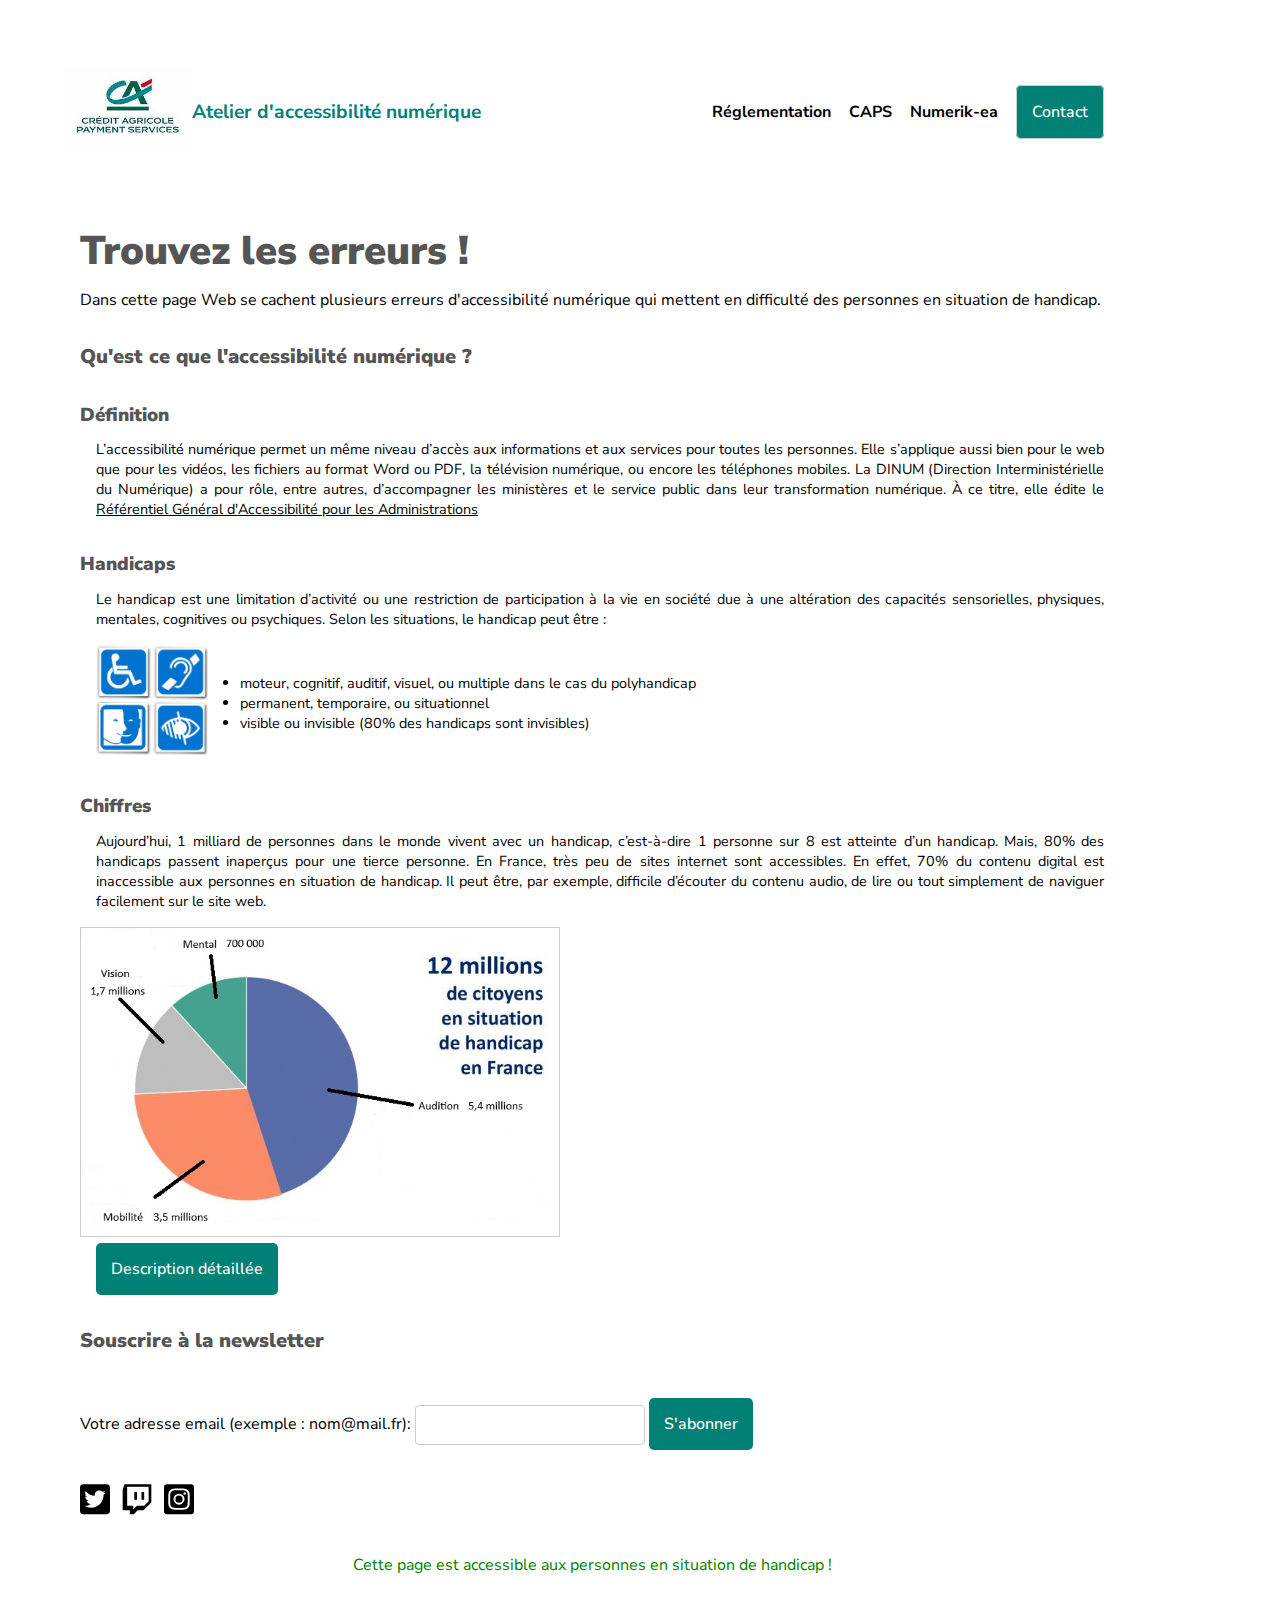
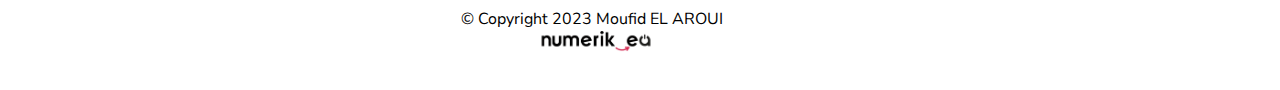
==== AccessiblePage.html @ 07b64322 "test page" ====
<!DOCTYPE html>
<html lang="fr">

<head>
    <meta charset="UTF-8">
    <meta http-equiv="X-UA-Compatible" content="IE=edge">
    <meta name="viewport" content="width=device-width, initial-scale=1.0">

    <!-- **********CSS*********** -->
    <link rel="stylesheet" href="./assets/css/style.css ">

    <title>Accueil - Crédit agricole service paiement atelier d'accessibilité numérique</title>
</head>


<!-- ***********BODY*********** -->

<body>
    <!-- ***********HEADER********** -->
    <header class="header" role="banner">
        <div class="header-logo">
            <a href="index.html"><img class="icon" src="./assets/img/téléchargement.jpeg"
                    alt="Accueil Crédit agricole payement services">
                <div class="club-name club-nameC">Atelier d'accessibilité numérique</div>
            </a>

        </div>
        <nav class="nav" role="navigation">
            <ul class="ul">
                <li><a href="#">Réglementation</a></li>
                <li><a href="#">CAPS</a></li>
                <li><a href="#">Numerik-ea</a></li>
                <li><a href="#">Contact</a></li>
            </ul>
        </nav>
        <div id="mobile-nav-btn" class="mobile-nav-btn" role="button">
            <img src="https://upload.wikimedia.org/wikipedia/commons/b/b2/Hamburger_icon.svg" alt="">
        </div>
    </header>

    <div id="mobile-nav">
        <nav class="nav" role="navigation">
            <ul class="ul Cul">
                <li><a href="#">Réglementation</a></li>
                <li><a href="#">CAPS</a></li>
                <li><a href="#">Numerik-ea</a></li>
                <li><a href="#">Contact</a></li>
            </ul>
        </nav>
    </div>

    <main class="main" role="main">
        <div class="home">
            <div class="section">
                <h1 class="h1">Trouvez les erreurs !</h1>
                <p>Dans cette page Web se cachent plusieurs erreurs d'accessibilité numérique qui mettent en difficulté
                    des personnes en situation de handicap.</p>
                <h2 class="h2">Qu'est ce que l'accessibilité numérique ?</h2>
                <h3 class="h3">Définition</h3>
                <p class="bullet Cbullet">L’accessibilité numérique permet un même niveau d’accès aux informations et
                    aux
                    services pour toutes les personnes. Elle s’applique aussi bien pour le web que pour les vidéos, les
                    fichiers au format Word ou PDF, la télévision numérique, ou encore les téléphones mobiles. La DINUM
                    (Direction Interministérielle du Numérique) a pour rôle, entre autres, d’accompagner les ministères
                    et le service public dans leur transformation numérique. À ce titre, elle édite le <a class="Clink"
                        href="https://accessibilite.numerique.gouv.fr/">Référentiel Général d'Accessibilité pour les
                        Administrations</a></p>
                <h3 class="h3">Handicaps</h3>
                <p class="bullet Cbullet">Le handicap est une limitation d’activité ou une restriction de participation
                    à la vie
                    en société due à une altération des capacités sensorielles, physiques, mentales, cognitives ou
                    psychiques. Selon les situations, le handicap peut être :</p>
                <div class="imgdeco">
                    <div class="deco"><img src="./assets/img/handicap-1173331_1280.jpg" alt=""></div>
                    <ul class="ul2 Cul2">
                        <li>moteur, cognitif, auditif, visuel, ou multiple dans le cas du polyhandicap</li>
                        <li>permanent, temporaire, ou situationnel</li>
                        <li>visible ou invisible (80% des handicaps sont invisibles)</li>
                    </ul>
                </div>
                <h3 class="h3">Chiffres</h3>
                <p class="bullet Cbullet">Aujourd’hui, 1 milliard de personnes dans le monde vivent avec un handicap,
                    c’est-à-dire 1 personne sur 8 est atteinte d’un handicap. Mais, 80% des handicaps passent inaperçus
                    pour une tierce personne.
                    En France, très peu de sites internet sont accessibles. En effet, 70% du contenu digital est
                    inaccessible aux personnes en situation de handicap. Il peut être, par exemple, difficile d’écouter
                    du contenu audio, de lire ou tout simplement de naviguer facilement sur le site web. </p>
                <div class="stats Cstats">
                    <div class="img">
                        <img src="./assets/img/1637050311523_C.jpg"
                            alt="Infographie sur le handicap en France disponible en description détaillé">
                    </div>
                    <div class="disclosure">
                        <button id="toggleButton" aria-expanded="false">Description détaillée <span class="sr-only">de
                                la répartition du nombre de personnes en situation de handicap.</span></button>
                        <div id="content">
                            <p>En France, on compte 12 millions de citoyen en situation de handicap.</p>
                            <p>Les principaux handicaps sont :</p>
                            <ul>
                                <li>Les déficiences motrices représentent 3,5 millions de personnes</li>
                                <li>Les déficiences auditives représentent 5,4 millions de personnes</li>
                                <li>Les déficiences visuelles représentent 1,7 millions de personnes</li>
                                <li>Les déficiences mentales représentent 700 000 personnes</li>
                            </ul>
                        </div>
                    </div>
                </div>
                <h2 class="h2">Souscrire à la newsletter</h2>

                <form>
                    <div class="form-group Cform-group">
                        <label class="label" for="xxx">Votre adresse email (exemple : nom@mail.fr): </label>
                        <input type="email" id="xxx">
                        <button type="submit">S'abonner</button>
                    </div>
                </form>

                <div class="social Csocial">
                    <ul class="ul">
                        <li><a href="#"><svg role="img" aria-label="Visitez notre page Twitter"
                                    xmlns="http://www.w3.org/2000/svg" viewBox="0 0 448 512">
                                    <path
                                        d="M400 32H48C21.5 32 0 53.5 0 80v352c0 26.5 21.5 48 48 48h352c26.5 0 48-21.5 48-48V80c0-26.5-21.5-48-48-48zm-48.9 158.8c.2 2.8.2 5.7.2 8.5 0 86.7-66 186.6-186.6 186.6-37.2 0-71.7-10.8-100.7-29.4 5.3.6 10.4.8 15.8.8 30.7 0 58.9-10.4 81.4-28-28.8-.6-53-19.5-61.3-45.5 10.1 1.5 19.2 1.5 29.6-1.2-30-6.1-52.5-32.5-52.5-64.4v-.8c8.7 4.9 18.9 7.9 29.6 8.3a65.447 65.447 0 0 1-29.2-54.6c0-12.2 3.2-23.4 8.9-33.1 32.3 39.8 80.8 65.8 135.2 68.6-9.3-44.5 24-80.6 64-80.6 18.9 0 35.9 7.9 47.9 20.7 14.8-2.8 29-8.3 41.6-15.8-4.9 15.2-15.2 28-28.8 36.1 13.2-1.4 26-5.1 37.8-10.2-8.9 13.1-20.1 24.7-32.9 34z" />
                                </svg></a></li>

                        <li><a href="#"><svg role="img" aria-label="Visitez notre page Discord"
                                    xmlns="http://www.w3.org/2000/svg" viewBox="0 0 448 512">
                                    <path
                                        d="M40.1 32L10 108.9v314.3h107V480h60.2l56.8-56.8h87l117-117V32H40.1zm357.8 254.1L331 353H224l-56.8 56.8V353H76.9V72.1h321v214zM331 149v116.9h-40.1V149H331zm-107 0v116.9h-40.1V149H224z" />
                                </svg>
                            </a></li>
                        <li><a href="#"><svg role="img" aria-label="Visitez notre page Instagram"
                                    xmlns="http://www.w3.org/2000/svg" data-prefix="fab" data-icon="instagram-square"
                                    class="svg-inline--fa fa-instagram-square fa-w-14" viewBox="0 0 448 512">
                                    <path
                                        d="M224,202.66A53.34,53.34,0,1,0,277.36,256,53.38,53.38,0,0,0,224,202.66Zm124.71-41a54,54,0,0,0-30.41-30.41c-21-8.29-71-6.43-94.3-6.43s-73.25-1.93-94.31,6.43a54,54,0,0,0-30.41,30.41c-8.28,21-6.43,71.05-6.43,94.33S91,329.26,99.32,350.33a54,54,0,0,0,30.41,30.41c21,8.29,71,6.43,94.31,6.43s73.24,1.93,94.3-6.43a54,54,0,0,0,30.41-30.41c8.35-21,6.43-71.05,6.43-94.33S357.1,182.74,348.75,161.67ZM224,338a82,82,0,1,1,82-82A81.9,81.9,0,0,1,224,338Zm85.38-148.3a19.14,19.14,0,1,1,19.13-19.14A19.1,19.1,0,0,1,309.42,189.74ZM400,32H48A48,48,0,0,0,0,80V432a48,48,0,0,0,48,48H400a48,48,0,0,0,48-48V80A48,48,0,0,0,400,32ZM382.88,322c-1.29,25.63-7.14,48.34-25.85,67s-41.4,24.63-67,25.85c-26.41,1.49-105.59,1.49-132,0-25.63-1.29-48.26-7.15-67-25.85s-24.63-41.42-25.85-67c-1.49-26.42-1.49-105.61,0-132,1.29-25.63,7.07-48.34,25.85-67s41.47-24.56,67-25.78c26.41-1.49,105.59-1.49,132,0,25.63,1.29,48.33,7.15,67,25.85s24.63,41.42,25.85,67.05C384.37,216.44,384.37,295.56,382.88,322Z" />
                                </svg></a></li>
                    </ul>
                </div>
            </div>
        </div>
    </main>
    <footer class="footer" role="contentinfo">
        <span class="fly Cfly">
            Cette page est accessible aux personnes en situation de handicap !</span><br>

        <div>
            <div class="copyright Ccopyright">© Copyright 2023 Moufid EL AROUI <br><img src="./assets/img/téléchargement.png"
                    alt=""></div>
        </div>
    </footer>

    <!-- **********JAVASCRIPT*********** -->
    <script src="./assets/js/main.js"></script>
</body>

</html>
---- assets/css/style.css ----
@import url("https://fonts.googleapis.com/css2?family=Nunito+Sans:wght@200;300;400;600;700;800&display=swap");
* {
  margin: 0;
  padding: 0;
  font-family: "Nunito Sans", sans-serif;
  box-sizing: border-box;
}

body {
  background-color: #ffffff;
  width: 90%;
  margin: 1rem 2rem 2rem 1rem;
}
body .sr-only {
  border: 0 !important;
  clip: rect(1px, 1px, 1px, 1px) !important;
  -webkit-clip-path: inset(50%) !important;
          clip-path: inset(50%) !important;
  height: 1px !important;
  overflow: hidden !important;
  padding: 0 !important;
  position: absolute !important;
  width: 1px !important;
  white-space: nowrap !important;
}
body .header {
  display: flex;
  justify-content: space-between;
  align-items: center;
  padding-top: 2rem;
}
body .header .nav {
  display: none;
}
body .header .header-logo {
  margin-left: -1rem;
}
body .header .header-logo .icon {
  max-width: 8rem;
  max-height: 8rem;
}
body .header .header-logo a {
  text-decoration: none;
  display: flex;
  align-items: center;
}
body .header .club-name {
  font-size: 1.2rem;
  font-weight: 700;
  color: #01aa9d;
}
body .header .club-nameC {
  color: #018076;
}
body #mobile-nav {
  background-color: #018076;
  margin: Opx auto;
  display: none;
}
body #mobile-nav .nav {
  width: 100%;
  padding: 20px 0px;
}
body #mobile-nav .nav .ul {
  list-style-type: none;
  display: flex;
  flex-direction: column;
  align-items: flex-start;
  justify-content: center;
  row-gap: 5px;
}
body #mobile-nav .nav .ul li {
  width: 100%;
  padding: 10px;
}
body #mobile-nav .nav .ul li a {
  display: block;
  text-decoration: none;
  color: #fff;
  font-weight: 700;
  text-align: center;
}
body #mobile-nav .nav .ul li a:hover {
  color: black;
}
body #mobile-nav.active {
  display: block;
}
body .mobile-nav-btn {
  cursor: pointer;
}
body .home .section {
  margin-top: 3rem;
}
body .home .section p.bullet {
  margin-top: 0.7rem;
  margin-left: 1rem;
  color: #7c7c7c;
  text-align: justify;
  font-size: 0.9rem;
}
body .home .section p.bullet a {
  color: #7c7c7c;
  text-decoration: none;
  outline: none;
}
body .home .section p.bullet .Clink {
  text-decoration: underline;
}
body .home .section p.Cbullet {
  color: black;
}
body .home .section p.Cbullet a {
  color: black;
}
body .home .section .imgdeco {
  margin-top: 1rem;
  display: flex;
  align-items: center;
  margin-left: 1rem;
}
body .home .section .imgdeco img {
  max-width: 7rem;
}
body .home .section .ul2 {
  margin-left: 2rem;
  font-size: 0.9rem;
  color: #7c7c7c;
}
body .home .section .Cul2 {
  color: black;
}
body .home .h1 {
  font-size: 40px;
  color: #555555;
  font-weight: 900;
  margin-bottom: 0.7rem;
}
body .home .h2 {
  font-size: 20px;
  color: #555555;
  font-weight: 900;
  margin-top: 2rem;
}
body .home .h3 {
  margin-top: 2rem;
  font-weight: 900;
  color: #555555;
}
body .home .stats img {
  width: 100%;
  margin-top: 1rem;
  border: 1px solid #cccccc;
}
body .home .stats .disclosure #toggleButton {
  background: #018076;
  color: #ffffff;
  padding: 15px;
  border: 0;
  border-radius: 5px;
  font-weight: 500;
  font-size: 1rem;
  margin-left: 1rem;
}
body .home .stats .disclosure #content {
  display: none;
  margin-top: 1rem;
  padding-left: 2rem;
  font-size: 0.9rem;
}
body .home .stats .disclosure #content ul {
  margin-left: 3rem;
  margin-top: 0.5rem;
}
body .home form .form-group {
  margin-top: 2rem;
}
body .home form .form-group .label {
  color: black;
}
body .home form .form-group input {
  background: #ffffff;
  padding: 10px 15px;
  width: 230px;
  border: 1px solid #cccccc;
  border-radius: 4px;
  margin-top: 0.75rem;
}
body .home form .form-group button {
  background: #01aa9d;
  color: #ffffff;
  padding: 15px;
  border: 0;
  border-radius: 5px;
  font-weight: 500;
  font-size: 1rem;
  margin-top: 0.75rem;
}
body .home form .Cform-group button {
  background: #018076;
}
body .home .social {
  margin-top: 2rem;
  display: flex;
  flex-direction: column;
  row-gap: 15px;
}
body .home .social .ul {
  list-style-type: none;
  display: flex;
  -moz-column-gap: 12px;
       column-gap: 12px;
  justify-content: left;
}
body .home .social .ul li a svg {
  width: 30px;
  fill: #dedfe7;
}
body .home .Csocial .ul li a svg {
  fill: black;
}
body .footer {
  text-align: center;
  margin-top: 2rem;
}
body .footer .fly {
  animation: 2s anim-lineUp ease-out infinite;
  color: #e27474;
}
body .footer .Cfly {
  animation: 0s;
  color: green;
}
body .footer .copyright {
  margin-right: auto;
  margin-left: auto;
  margin-top: 2rem;
  color: #7c7c7c;
}
body .footer .copyright img {
  max-width: 8rem;
  padding-left: 0.5rem;
  vertical-align: center;
}
body .footer .Ccopyright {
  color: black;
}
@keyframes anim-lineUp {
  0% {
    opacity: 0;
    transform: translateY(80%);
  }
  20% {
    opacity: 0;
  }
  50% {
    opacity: 1;
    transform: translateY(0%);
  }
  100% {
    opacity: 1;
    transform: translateY(0%);
  }
}

@media only screen and (min-width: 767px) {
  body {
    padding-left: 2rem;
    padding-right: 2rem;
  }
  body .header .nav {
    display: block;
  }
  body .header .nav .ul {
    list-style-type: none;
    display: flex;
    align-items: center;
    -moz-column-gap: 18px;
         column-gap: 18px;
  }
  body .header .nav .ul li a {
    text-decoration: none;
    color: black;
    font-weight: 700;
  }
  body .header .nav .ul li:last-of-type a {
    background: #018076;
    color: #ffffff;
    padding: 15px;
    border: 1px solid #cccccc;
    border-radius: 5px;
    font-weight: 500;
    font-size: 1rem;
  }
  body .home .section .stats img {
    max-width: 30rem;
  }
  body .mobile-nav-btn {
    display: none;
  }
}
@media only screen and (min-width: 1024px) {
  body {
    padding-left: 4rem;
    padding-right: 4rem;
  }
}/*# sourceMappingURL=style.css.map */
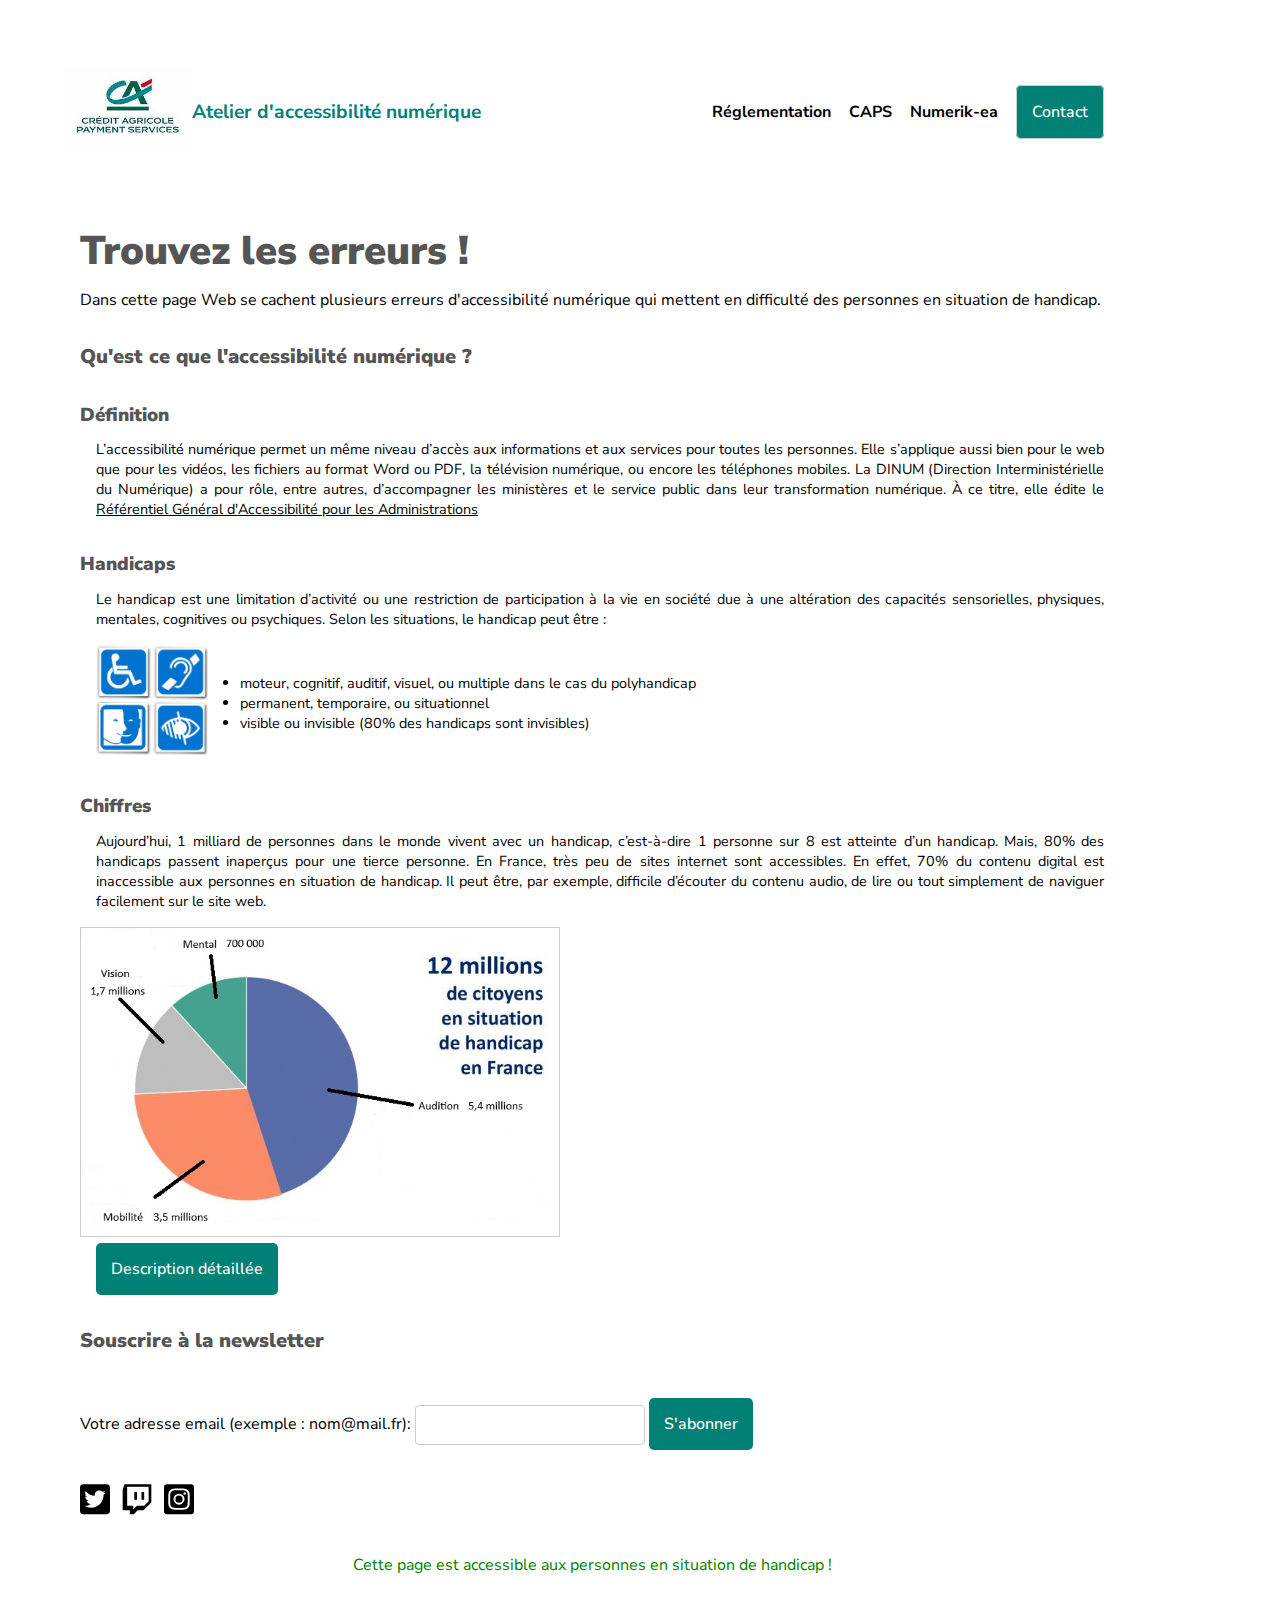
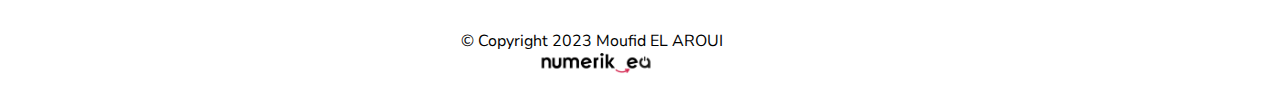
==== commit 3ddc602e: "span et div" ====
--- a/AccessiblePage.html
+++ b/AccessiblePage.html
@@ -91,7 +91,7 @@
                             alt="Infographie sur le handicap en France disponible en description détaillé">
                     </div>
                     <div class="disclosure">
-                        <button id="toggleButton" aria-expanded="false">Description détaillée <span class="sr-only">de
+                        <button id="toggleButton" aria-expanded="false">Description détaillée <span class="sr-only"> de
                                 la répartition du nombre de personnes en situation de handicap.</span></button>
                         <div id="content">
                             <p>En France, on compte 12 millions de citoyen en situation de handicap.</p>
@@ -141,12 +141,12 @@
         </div>
     </main>
     <footer class="footer" role="contentinfo">
-        <span class="fly Cfly">
-            Cette page est accessible aux personnes en situation de handicap !</span><br>
+        <p class="fly Cfly">
+            Cette page est accessible aux personnes en situation de handicap !</p><br>
 
         <div>
-            <div class="copyright Ccopyright">© Copyright 2023 Moufid EL AROUI <br><img src="./assets/img/téléchargement.png"
-                    alt=""></div>
+            <p class="copyright Ccopyright">© Copyright 2023 Moufid EL AROUI <br><img src="./assets/img/téléchargement.png"
+                    alt=""></p>
         </div>
     </footer>
 
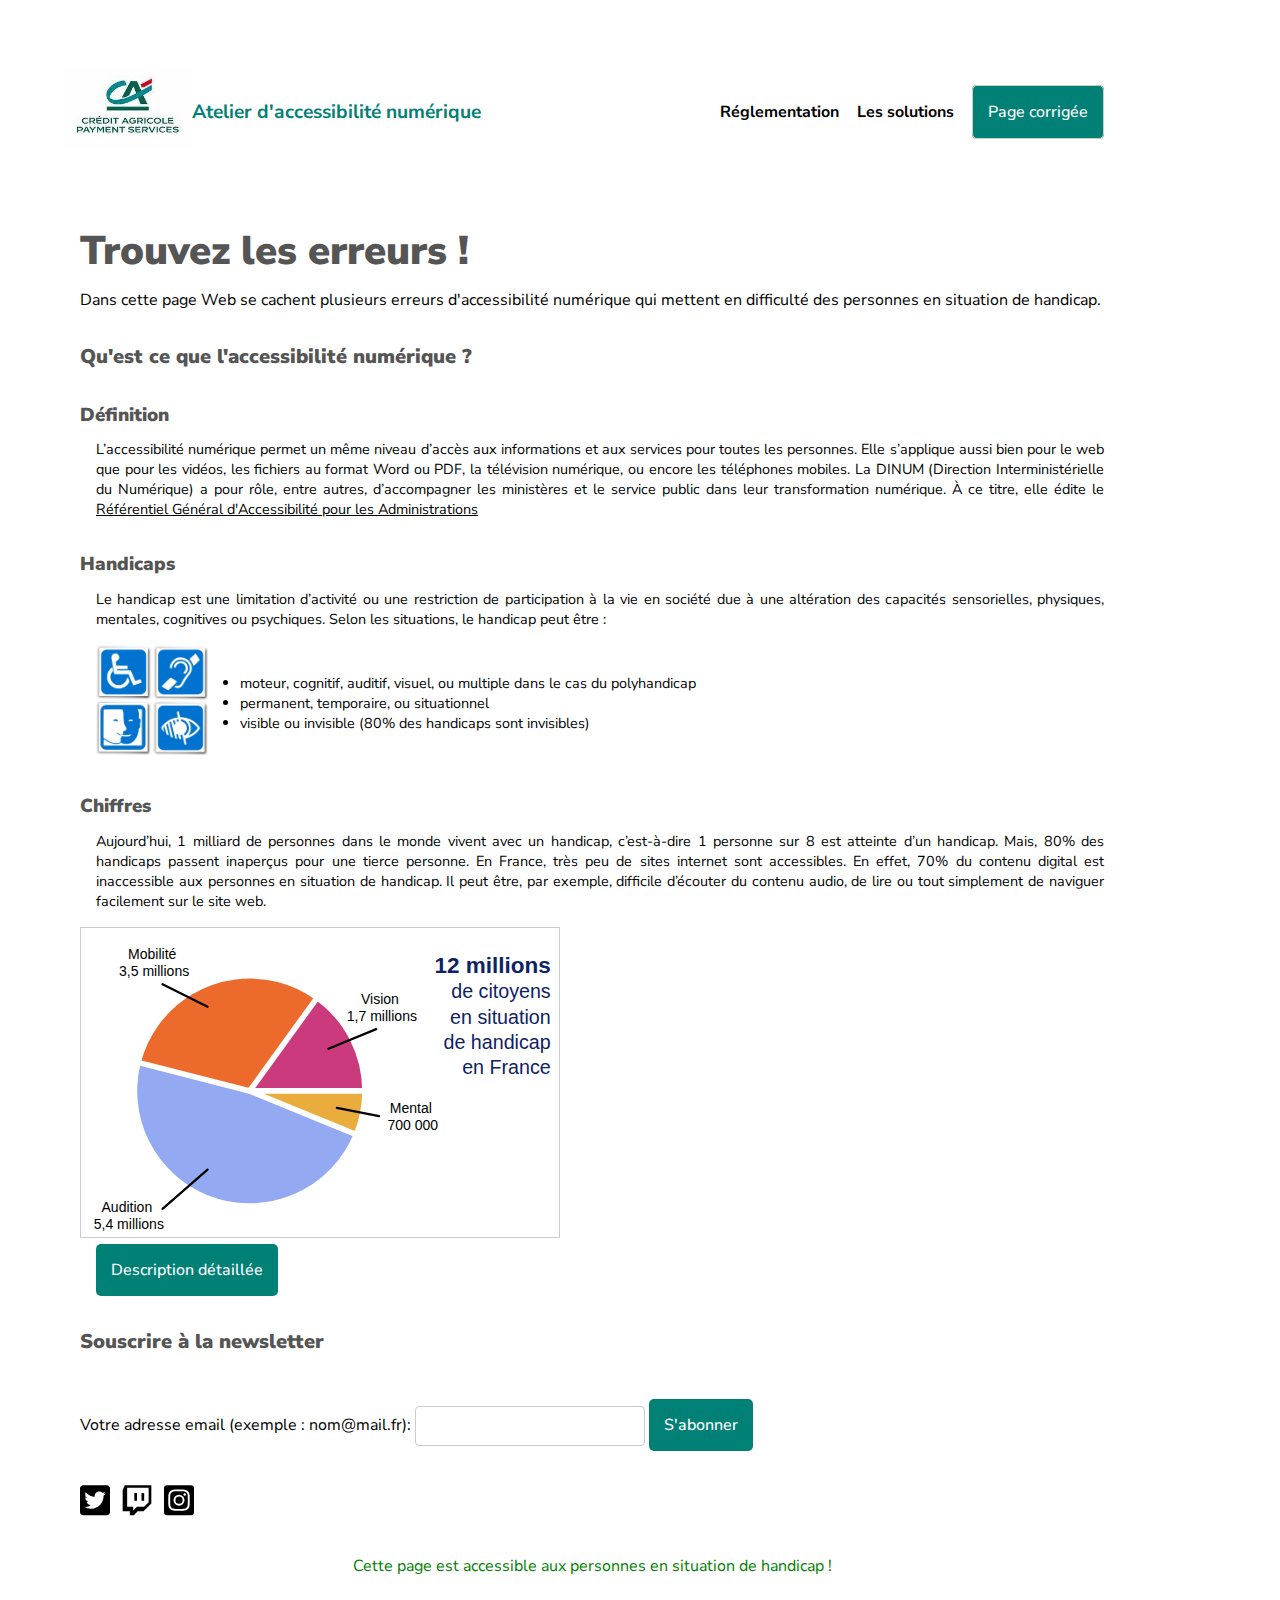
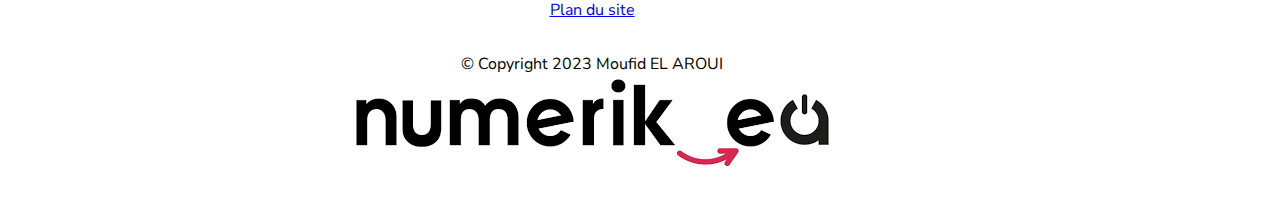
==== commit 197975d3: "Accentuation des problèmes de contraste sur le graphique" ====
--- a/AccessiblePage.html
+++ b/AccessiblePage.html
@@ -7,17 +7,25 @@
     <meta name="viewport" content="width=device-width, initial-scale=1.0">
 
     <!-- **********CSS*********** -->
-    <link rel="stylesheet" href="./assets/css/style.css ">
+    <link rel="stylesheet" href="./assets/css/style.css">
 
-    <title>Accueil - Crédit agricole service paiement atelier d'accessibilité numérique</title>
+    <title>Page corrigée - Crédit agricole service paiement atelier d'accessibilité numérique</title>
 </head>
 
 
 <!-- ***********BODY*********** -->
 
 <body>
+    <div class="skiplink">
+        <div class="nav nav--skip-links">
+            <ul class="nav__tier nav__tier--1">
+              <li class="nav__item hide-text"><a class="nav__item" href="#main">Aller au contenu</a></li>   
+            </ul>
+          </div>
+     </div>
     <!-- ***********HEADER********** -->
     <header class="header" role="banner">
+
         <div class="header-logo">
             <a href="index.html"><img class="icon" src="./assets/img/téléchargement.jpeg"
                     alt="Accueil Crédit agricole payement services">
@@ -27,29 +35,27 @@
         </div>
         <nav class="nav" role="navigation">
             <ul class="ul">
-                <li><a href="#">Réglementation</a></li>
-                <li><a href="#">CAPS</a></li>
-                <li><a href="#">Numerik-ea</a></li>
-                <li><a href="#">Contact</a></li>
+                <li><a href="https://accessibilite.numerique.gouv.fr/obligations/">Réglementation</a></li>
+                <li><a href="./SolutionsPage.html">Les solutions</a></li>
+                <li><a href="./AccessiblePage.html">Page corrigée</a></li>
             </ul>
         </nav>
-        <div id="mobile-nav-btn" class="mobile-nav-btn" role="button">
-            <img src="https://upload.wikimedia.org/wikipedia/commons/b/b2/Hamburger_icon.svg" alt="">
+        <div id="mobile-nav-btn" class="mobile-nav-btn" role="button" aria-expanded="false" tabindex="0">
+            <img src="https://upload.wikimedia.org/wikipedia/commons/b/b2/Hamburger_icon.svg" alt="Menu">
         </div>
     </header>
 
     <div id="mobile-nav">
         <nav class="nav" role="navigation">
             <ul class="ul Cul">
-                <li><a href="#">Réglementation</a></li>
-                <li><a href="#">CAPS</a></li>
-                <li><a href="#">Numerik-ea</a></li>
-                <li><a href="#">Contact</a></li>
+                <li><a href="https://accessibilite.numerique.gouv.fr/obligations/">Réglementation</a></li>
+                <li><a href="./SolutionsPage.html">Les solutions</a></li>
+                <li><a href="./AccessiblePage.html">Page corrigée</a></li>
             </ul>
         </nav>
     </div>
 
-    <main class="main" role="main">
+    <main class="main" role="main" id="main">
         <div class="home">
             <div class="section">
                 <h1 class="h1">Trouvez les erreurs !</h1>
@@ -87,14 +93,14 @@
                     du contenu audio, de lire ou tout simplement de naviguer facilement sur le site web. </p>
                 <div class="stats Cstats">
                     <div class="img">
-                        <img src="./assets/img/1637050311523_C.jpg"
+                        <img src="./assets/img/graph_conforme.svg"
                             alt="Infographie sur le handicap en France disponible en description détaillé">
                     </div>
                     <div class="disclosure">
                         <button id="toggleButton" aria-expanded="false">Description détaillée <span class="sr-only"> de
                                 la répartition du nombre de personnes en situation de handicap.</span></button>
                         <div id="content">
-                            <p>En France, on compte 12 millions de citoyen en situation de handicap.</p>
+                            <p>En France, on compte 12 millions de citoyens en situation de handicap.</p>
                             <p>Les principaux handicaps sont :</p>
                             <ul>
                                 <li>Les déficiences motrices représentent 3,5 millions de personnes</li>
@@ -143,11 +149,12 @@
     <footer class="footer" role="contentinfo">
         <p class="fly Cfly">
             Cette page est accessible aux personnes en situation de handicap !</p><br>
-
-        <div>
-            <p class="copyright Ccopyright">© Copyright 2023 Moufid EL AROUI <br><img src="./assets/img/téléchargement.png"
-                    alt=""></p>
-        </div>
+            <p><a href="./PlanDuSite.html">Plan du site</a></p>
+            <div>
+                <p class="copyright Ccopyright">© Copyright 2023 Moufid EL AROUI</p>
+                <a href="https://www.numerik-ea.fr/" class="numerikea" aria-label="Visiter le site numerikea"><img
+                        src="./assets/img/téléchargement.png" alt="numerikea"></a>
+            </div>
     </footer>
 
     <!-- **********JAVASCRIPT*********** -->
--- a/assets/css/style.css
+++ b/assets/css/style.css
@@ -8,6 +8,7 @@
 
 body {
   background-color: #ffffff;
+  color: black;
   width: 90%;
   margin: 1rem 2rem 2rem 1rem;
 }
@@ -23,6 +24,9 @@
   width: 1px !important;
   white-space: nowrap !important;
 }
+body .skiplink {
+  display: none;
+}
 body .header {
   display: flex;
   justify-content: space-between;
@@ -102,16 +106,19 @@
 body .home .section p.bullet a {
   color: #7c7c7c;
   text-decoration: none;
+}
+body .home .section p.bullet a:focus {
   outline: none;
 }
-body .home .section p.bullet .Clink {
+body .home .section p.Cbullet {
+  color: black;
+}
+body .home .section p.Cbullet a {
+  color: black;
   text-decoration: underline;
 }
-body .home .section p.Cbullet {
-  color: black;
-}
-body .home .section p.Cbullet a {
-  color: black;
+body .home .section p.Cbullet a:focus {
+  outline: 2px solid black;
 }
 body .home .section .imgdeco {
   margin-top: 1rem;
@@ -268,6 +275,37 @@
     padding-left: 2rem;
     padding-right: 2rem;
   }
+  body .skiplink {
+    display: block;
+  }
+  body .skiplink .nav__tier--1 {
+    list-style: none;
+  }
+  body .skiplink a:focus {
+    background-color: black;
+    color: white;
+    outline: 3px solid black;
+  }
+  body .skiplink .hide-text a {
+    position: absolute;
+    overflow: hidden;
+    clip: rect(0 0 0 0);
+    height: 1px;
+    width: 1px;
+    margin: -1px;
+    padding: 0;
+    border: 0;
+  }
+  body .skiplink .hide-text a:focus {
+    position: relative;
+    overflow: visible;
+    clip: auto;
+    height: auto;
+    width: 100%;
+    margin: 0;
+    padding: 0;
+    border: 0;
+  }
   body .header .nav {
     display: block;
   }
